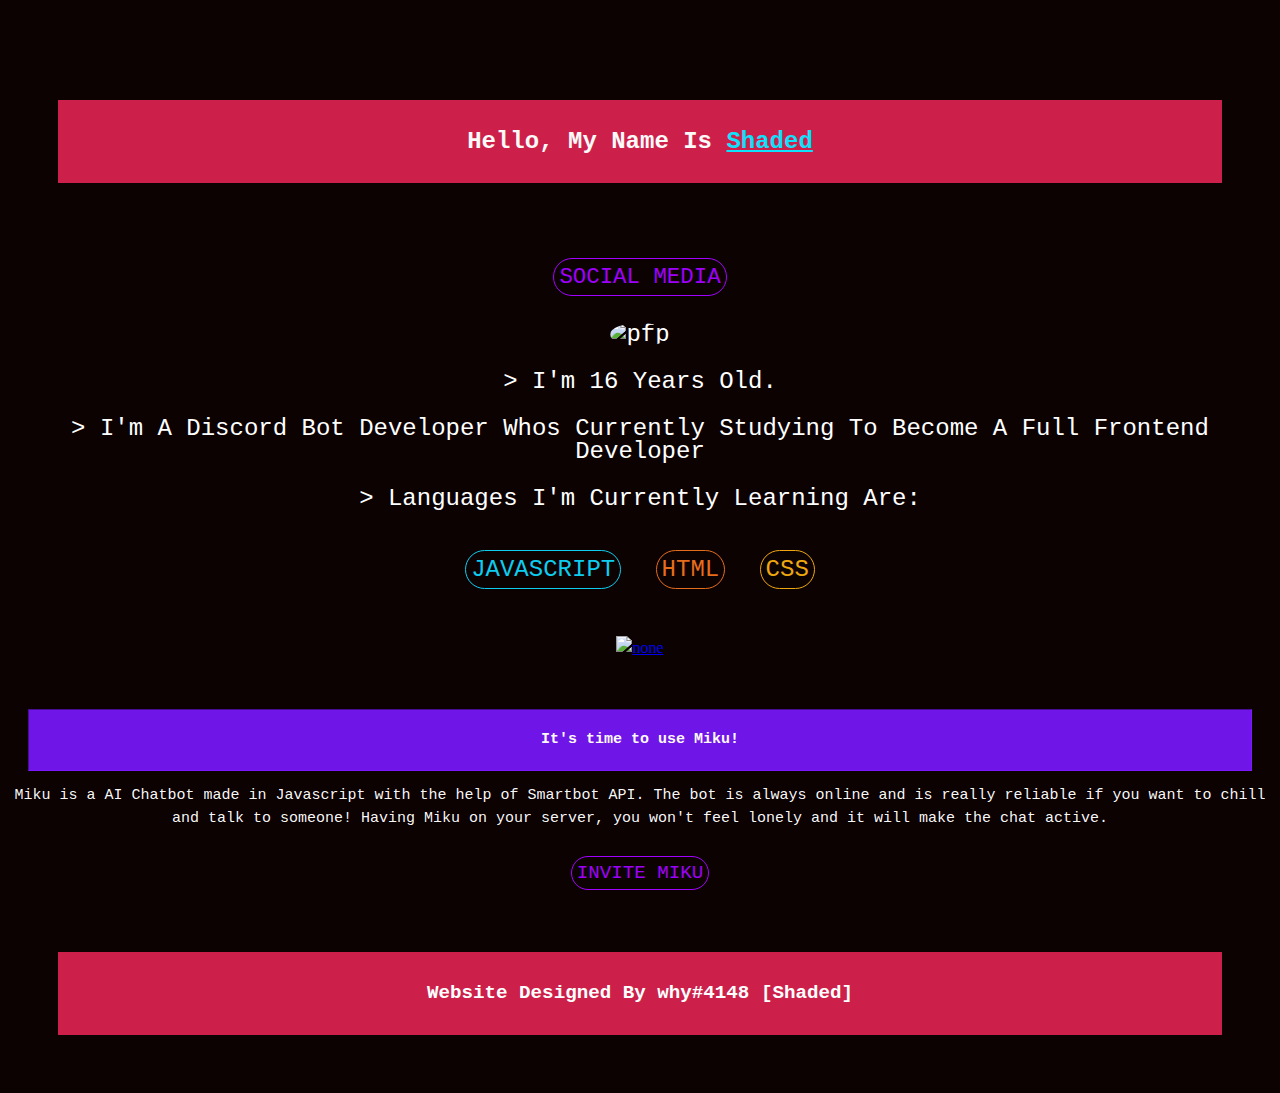
==== index.html @ 4993f3cd "Update index.html" ====
<!DOCTYPE html>
<html>
<head>
<meta charset="utf-8">
<meta http-equiv="X-UA-Compatible" content="IE=edge">
<meta name="author" content="Shaded">
<meta name="description" content="Shaded's personal website.">
<meta name="viewport" content="width=device-width, initial-scale=1">
<link rel="stylesheet" href="src/animations/style.css">
<link rel="icon" href="https://avatars.githubusercontent.com/u/72438879?v=4">
<meta property="og:image" content="https://avatars.githubusercontent.com/u/72438879?v=4">
<meta property="og:image:width" content="1024">
<meta property="og:image:height" content="1024">
<link rel="stylesheet" href="src/animations/animation.css">
<link rel="stylesheet" href="src/animations/fade.css">
<title>Shaded</title>
</head>
<body>
   <h1> Hello, My Name Is <span class="note"> Shaded </span></h1>
   <span class="container3" id="clickable2" onclick="location.href='https://bio.link/shaded';">Social Media</span>
   <div class="container">
      <img id="pfp" src="https://avatars.githubusercontent.com/u/72438879?v=4" alt="pfp" width="120px">
   <p> > I'm 16 Years Old. </p>
   <p> > I'm A Discord Bot Developer Whos Currently Studying To Become A Full Frontend Developer </p>
   <p> > Languages I'm Currently Learning Are: </p>
      <span class= "button" onclick="location.href='https://devdocs.io/javascript';">JAVASCRIPT</span>
      <span class= "button2"onclick="location.href='https://developer.mozilla.org/en-US/docs/Web/HTML';">HTML</span>
      <span class= "button3"onclick="location.href='https://devdocs.io/css/';">CSS</span>
   </div>
   <div class="heading">
   </style>
   <a href="https://top.gg/bot/763749665874772008">
     <img id="none" src="https://top.gg/api/widget/763749665874772008.svg" alt="none" width="250px"/>
   </a>
      <h1 class="title">It's time to use Miku!</h1>
      <p class="subtitle"> Miku is a AI Chatbot made in Javascript with the help of  Smartbot API. The bot is always online and is really reliable if you want to chill and talk to someone! Having Miku on your server, you won't feel lonely and it will make the chat active.  
      </p>
      <span class="container2" id="clickable" onclick="location.href='https://discord.com/oauth2/authorize?client_id=763749665874772008&permissions=414464445440&scope=bot%20applications.commands';">Invite Miku</span>
  </div>
</div class="footer">
<h1 class="footer">Website Designed By why#4148 [Shaded]</h1>
</div>
</body>
</html>
---- src/animations/style.css ----
body {
background: #0c0202;
float: inline-start;
position: inherit;
text-align: center;
color: white;
text-decoration: none;
-webkit-font-smoothing: antialiased;
-moz-osx-font-smoothing: grayscale;
text-rendering: optimizeLegibility;
line-height: 23px;
margin-top: 50px;
}
body::-webkit-scrollbar {
  display: none;
}
#pfp {
    border-radius: 100%;
}
#none {
    margin: 30px;
}
i {
    font-size: 100px;
}
h1 {
text-align: center;
text-shadow: transparent;
color: rgb(252, 249, 249);
font-family: courier;
font-size: 150%;
position: relative;
border-left: 0px solid rgb(255, 255, 255);
padding: 30px;
margin: 50px;
background-color: rgb(204, 32, 75);
}
.container {
font-family: 'Courier New', Courier, monospace;
font-size: 150%;
top: 50%;
left: 50%;
}
.container2 {
 font-family: 'Courier New', Courier, monospace;
 font-size: 120%;
 top: 50%;
}
.container3 {
    font-family: 'Courier New', Courier, monospace;
    font-size: 140%;
    top: 50%;
   }
.heading h1{
text-align: center;
font-size: 15px !important;
border: 1px inset #7015e7;
padding: 10px;
margin: 20px;
background-color: #7015e7!important;
}
.title {
line-height: 40px !important;
margin-bottom: -2px !important;
font-size: 16px !important
}
.subtitle {
color: rgba(255, 255, 255, 0.994) !important;
font-size: 15px !important;
font-family: 'Courier New', Courier, monospace;
}
.button {
color: rgb(14, 205, 238);
border-radius: 30px;
line-height: 3;
border: 1px solid rgb(14, 205, 238);
padding: 5px;
margin: 10px;
position: relative;
text-align: center;
width: 20px;
text-transform: uppercase;
cursor: pointer;
transition: 1.5s;
}
.note {
color: rgb(15, 224, 252);
text-decoration: underline;

}
.button2 {
color: rgb(230, 109, 28);
border-radius: 30px;
line-height: 3;
border: 1px solid rgb(230, 109, 28);
padding: 5px;
margin: 10px;
position: relative;
text-align: center;
width: 20px;
padding: 5px;
margin: 10px;
text-transform: uppercase;
cursor: pointer;
transition: 1.5s;
}
.button3 {
color: rgb(238, 167, 14);
border-radius: 30px;
line-height: 3;
border: 1px solid rgb(238, 167, 14);
padding: 5px;
margin: 10px;
position: relative;
text-align: center;
width: 20px;
padding: 5px;
margin: 10px;
text-transform: uppercase;
cursor: pointer;
transition: 1.5s;
}

#clickable {
color: rgb(158, 0, 250);
border-radius: 30px;
line-height: 3;
border: 1px solid rgb(162, 0, 255);
padding: 5px;
margin: 10px;
position: relative;
text-align: center;
width: 20px;
padding: 5px;
margin: 10px;
text-transform: uppercase;
cursor: pointer;
transition: 1.5s;
}

#clickable2 {
    color: rgb(158, 0, 250);
    border-radius: 30px;
    line-height: 4;
    border: 1px solid rgb(162, 0, 255);
    padding: 5px;
    margin: 10px;
    position: relative;
    text-align: center;
    width: 20px;
    padding: 5px;
    margin: 10px;
    text-transform: uppercase;
    cursor: pointer;
    transition: 1.5s;
    }
.button:hover {
box-shadow: 0 5px 30px 0 #00e1ff inset,  0 5px 30px 0 #00e1ff inset, 
            0 5px 30px 0 #00e1ff inset,  0 5px 30px 0 #00e1ff inset; 
}
.button2:hover {
box-shadow: 0 5px 30px 0 #fc9b5a inset,  0 5px 30px 0 #fc9b5a inset, 
            0 5px 30px 0 #fc9b5a inset,  0 5px 30px 0 #fc9b5a inset; 
}
.button3:hover {
box-shadow: 0 5px 30px 0 #f7ee73 inset,  0 5px 30px 0 #f7ee73 inset, 
            0 5px 30px 0 #f7ee73 inset,  0 5px 30px 0 #f7ee73 inset; 

}
#clickable:hover {
box-shadow: 0 5px 30px 0 rgb(162, 0, 255) inset,  0 5px 30px 0 rgb(162, 0, 255) inset, 
            0 5px 30px 0 rgb(162, 0, 255) inset, 0 5px 30px 0 rgb(162, 0, 255) inset; 
}
.footer {
color: white;
font-family: 'Courier New', Courier, monospace;
font-size: 120%;
position: relative;
}
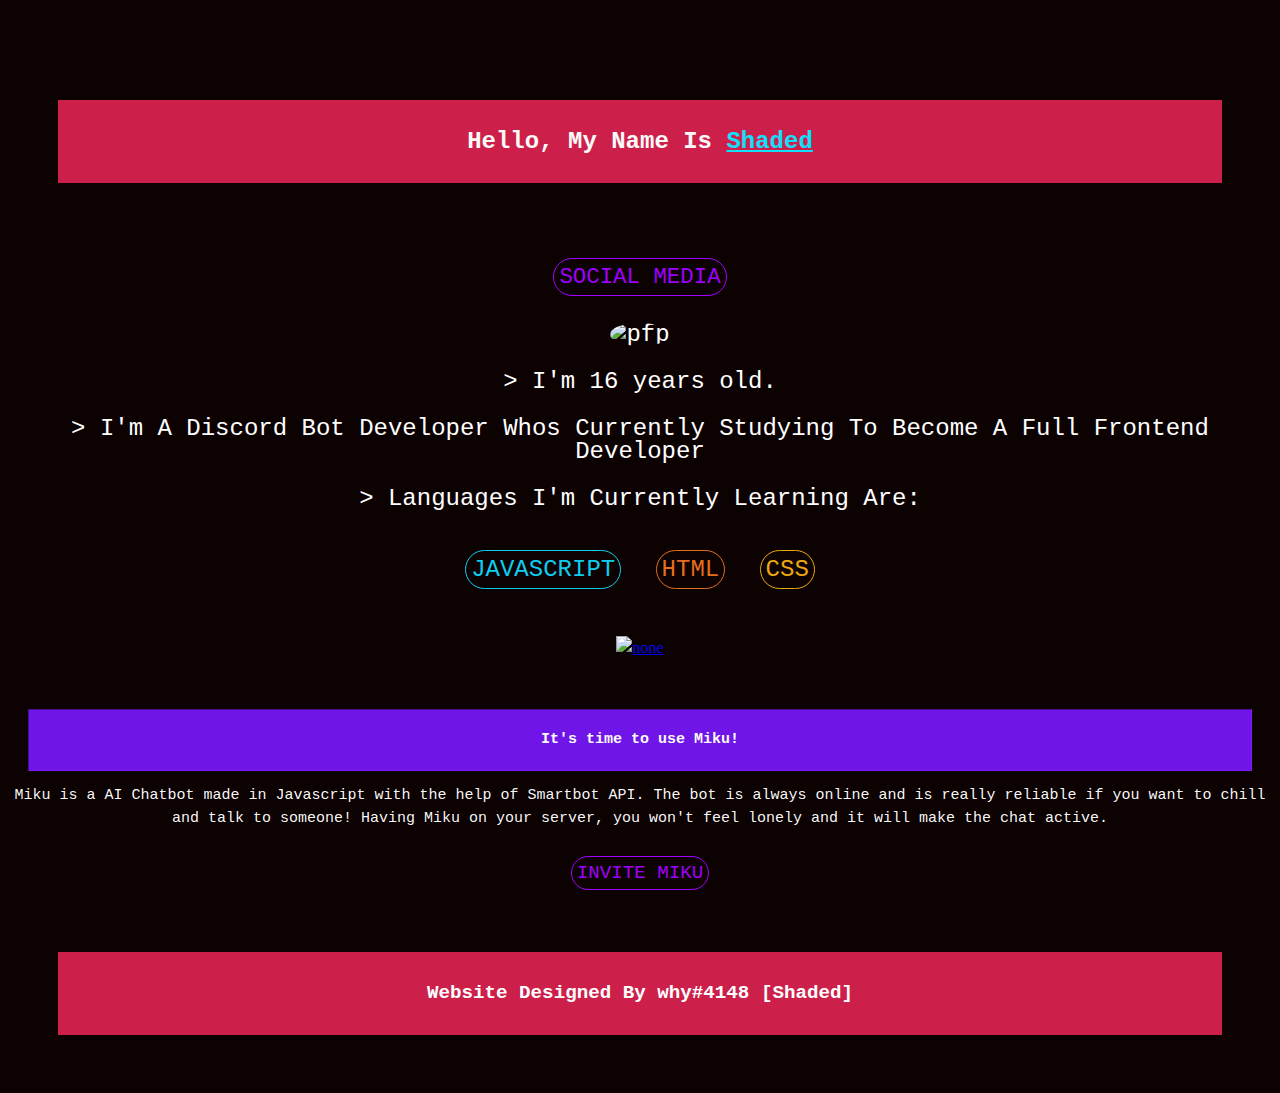
==== commit 07897478: "Update index.html" ====
--- a/index.html
+++ b/index.html
@@ -4,14 +4,14 @@
 <head>
 <meta charset="utf-8">
 <meta http-equiv="X-UA-Compatible" content="IE=edge">
-<meta name="author" content="Shaded">
-<meta name="description" content="Shaded's personal website.">
 <meta name="viewport" content="width=device-width, initial-scale=1">
 <link rel="stylesheet" href="src/animations/style.css">
 <link rel="icon" href="https://avatars.githubusercontent.com/u/72438879?v=4">
 <meta property="og:image" content="https://avatars.githubusercontent.com/u/72438879?v=4">
-<meta property="og:image:width" content="1024">
-<meta property="og:image:height" content="1024">
+<meta property="og:image:width" content="436">
+<meta property="og:image:height" content="228">
+<meta property="og:title" content="Shaded's Blog">
+<meta property="og:description" content="This website gives you some information about me and my projects.">
 <link rel="stylesheet" href="src/animations/animation.css">
 <link rel="stylesheet" href="src/animations/fade.css">
 <title>Shaded</title>
@@ -21,7 +21,7 @@
    <span class="container3" id="clickable2" onclick="location.href='https://bio.link/shaded';">Social Media</span>
    <div class="container">
       <img id="pfp" src="https://avatars.githubusercontent.com/u/72438879?v=4" alt="pfp" width="120px">
-   <p> > I'm 16 Years Old. </p>
+   <p> > I'm 16 years old. </p>
    <p> > I'm A Discord Bot Developer Whos Currently Studying To Become A Full Frontend Developer </p>
    <p> > Languages I'm Currently Learning Are: </p>
       <span class= "button" onclick="location.href='https://devdocs.io/javascript';">JAVASCRIPT</span>
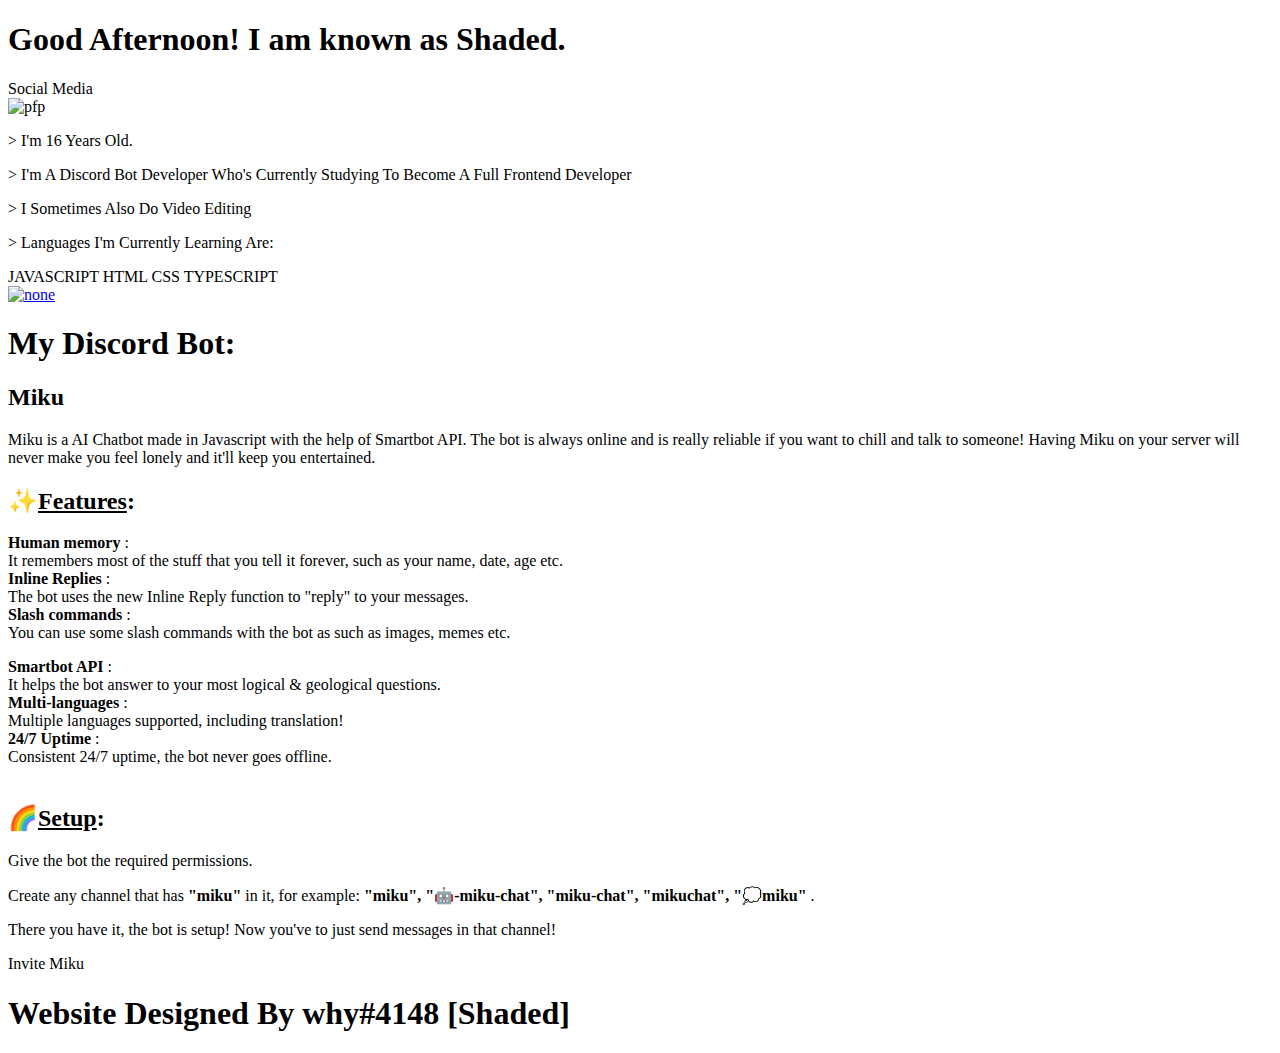
==== commit 91e645c4: "Update index.html" ====
--- a/index.html
+++ b/index.html
@@ -1,43 +1,89 @@
-
 <!DOCTYPE html>
 <html>
 <head>
 <meta charset="utf-8">
 <meta http-equiv="X-UA-Compatible" content="IE=edge">
+<meta name="author" content="Shaded">
+<meta name="description" content="Shaded's personal website.">
 <meta name="viewport" content="width=device-width, initial-scale=1">
-<link rel="stylesheet" href="src/animations/style.css">
+<meta name="viewport" content="width=device-width, user-scalable=no" />
+<link rel="stylesheet" href="C:\Users\parth\Downloads\src\animations\style.css">
 <link rel="icon" href="https://avatars.githubusercontent.com/u/72438879?v=4">
 <meta property="og:image" content="https://avatars.githubusercontent.com/u/72438879?v=4">
-<meta property="og:image:width" content="436">
-<meta property="og:image:height" content="228">
+<meta property="og:image:width" content="500">
+<meta property="og:image:height" content="250">
 <meta property="og:title" content="Shaded's Blog">
 <meta property="og:description" content="This website gives you some information about me and my projects.">
-<link rel="stylesheet" href="src/animations/animation.css">
-<link rel="stylesheet" href="src/animations/fade.css">
+<link rel="stylesheet" href="C:\Users\parth\Downloads\src\animations\animation.css">
+<link rel="stylesheet" href="C:\Users\parth\Downloads\src\animations\fade.css">
 <title>Shaded</title>
 </head>
 <body>
-   <h1> Hello, My Name Is <span class="note"> Shaded </span></h1>
+   <h1>   <label id="lblGreetings"></label>
+      <script>
+         var myDate = new Date();
+         var hrs = myDate.getHours();
+      
+         var greet;
+      
+         if (hrs < 12)
+             greet = 'Good Morning';
+         else if (hrs >= 12 && hrs <= 17)
+             greet = 'Good Afternoon';
+         else if (hrs >= 17 && hrs <= 24)
+             greet = 'Good Evening';
+      
+         document.getElementById('lblGreetings').innerHTML =
+             '<b>' + greet + '</b>! I am known as';
+      </script> <span class="note">Shaded</span>.</h1>
    <span class="container3" id="clickable2" onclick="location.href='https://bio.link/shaded';">Social Media</span>
+   
    <div class="container">
-      <img id="pfp" src="https://avatars.githubusercontent.com/u/72438879?v=4" alt="pfp" width="120px">
-   <p> > I'm 16 years old. </p>
-   <p> > I'm A Discord Bot Developer Whos Currently Studying To Become A Full Frontend Developer </p>
+   <img id="pfp" src="https://avatars.githubusercontent.com/u/72438879?v=4" alt="pfp" width="120px">
+   <p> > I'm 16 Years Old. </p>
+   <p> > I'm A Discord Bot Developer Who's Currently Studying To Become A Full Frontend Developer </p>
+   <p> > I Sometimes Also Do Video Editing </p>
    <p> > Languages I'm Currently Learning Are: </p>
-      <span class= "button" onclick="location.href='https://devdocs.io/javascript';">JAVASCRIPT</span>
-      <span class= "button2"onclick="location.href='https://developer.mozilla.org/en-US/docs/Web/HTML';">HTML</span>
-      <span class= "button3"onclick="location.href='https://devdocs.io/css/';">CSS</span>
+   <span class= "button" onclick="location.href='https://devdocs.io/javascript';">JAVASCRIPT</span>
+   <span class= "button2"onclick="location.href='https://developer.mozilla.org/en-US/docs/Web/HTML';">HTML</span>
+   <span class= "button3"onclick="location.href='https://devdocs.io/css/';">CSS</span>
+   <span class="button4" onclick="location.href='https://devdocs.io/typescript/';">TYPESCRIPT</span>
    </div>
-   <div class="heading">
-   </style>
+ 
    <a href="https://top.gg/bot/763749665874772008">
-     <img id="none" src="https://top.gg/api/widget/763749665874772008.svg" alt="none" width="250px"/>
+   <img id="none" src="https://top.gg/api/widget/763749665874772008.svg" alt="none" width="250px"/>
    </a>
-      <h1 class="title">It's time to use Miku!</h1>
-      <p class="subtitle"> Miku is a AI Chatbot made in Javascript with the help of  Smartbot API. The bot is always online and is really reliable if you want to chill and talk to someone! Having Miku on your server, you won't feel lonely and it will make the chat active.  
-      </p>
-      <span class="container2" id="clickable" onclick="location.href='https://discord.com/oauth2/authorize?client_id=763749665874772008&permissions=414464445440&scope=bot%20applications.commands';">Invite Miku</span>
-  </div>
+
+   <h1 class="title">My Discord Bot:</h1>
+   <div class="container">
+   <h2 class="title"> Miku </h2>
+   <p class="subtitle"> Miku is a AI Chatbot made in Javascript with the help of  Smartbot API. The bot is always online and is really reliable if you want to chill and talk to someone! Having Miku on your server will never make you feel lonely and it'll keep you entertained.
+   </p></div>
+
+<main>
+<h2>✨<u>Features</u>:</h2>
+<article>
+ <p><div class="subtitle"><li> <strong> Human memory </strong> : <br> It remembers most of the stuff that you tell it forever, such as your name, date, age etc. <br>
+ <li> <strong> Inline Replies</strong> : <br> The bot uses the new Inline Reply function to "reply" to your messages. <br>
+ <li> <strong> Slash commands </strong> : <br> You can use some slash commands with the bot as such as images, memes etc. <br> </p> </article></div> </article>
+ <article><p><div class="subtitle2"> <li> <strong> Smartbot API </strong> : <br>It helps the bot answer to your most logical & geological questions. <br>
+ <li> <strong> Multi-languages </strong> : <br> Multiple languages supported, including translation! <br>
+ <li> <strong> 24/7 Uptime </strong> : <br> Consistent 24/7 uptime, the bot never goes offline. </ul> </li> <br> </div> </p> </article>
+
+</main>
+
+<main>
+<h2>🌈<u>Setup</u>:</h2>
+<article>
+<p class="subtitle"> <li>Give the bot the required permissions.
+<p> <li>Create any channel that has <strong> "miku" </strong> in it, for example: <strong> "miku", "🤖-miku-chat", "miku-chat", "mikuchat", "💭miku" </strong>.
+<p> <li>There you have it, the bot is setup! Now you've to just send messages in that channel!</p>
+</main>
+
+<span class="container2" id="clickable" onclick="location.href='https://discord.com/oauth2/authorize?client_id=763749665874772008&permissions=414464445440&scope=bot%20applications.commands';">Invite Miku</span>
+</align></div>
+
+
 </div class="footer">
 <h1 class="footer">Website Designed By why#4148 [Shaded]</h1>
 </div>
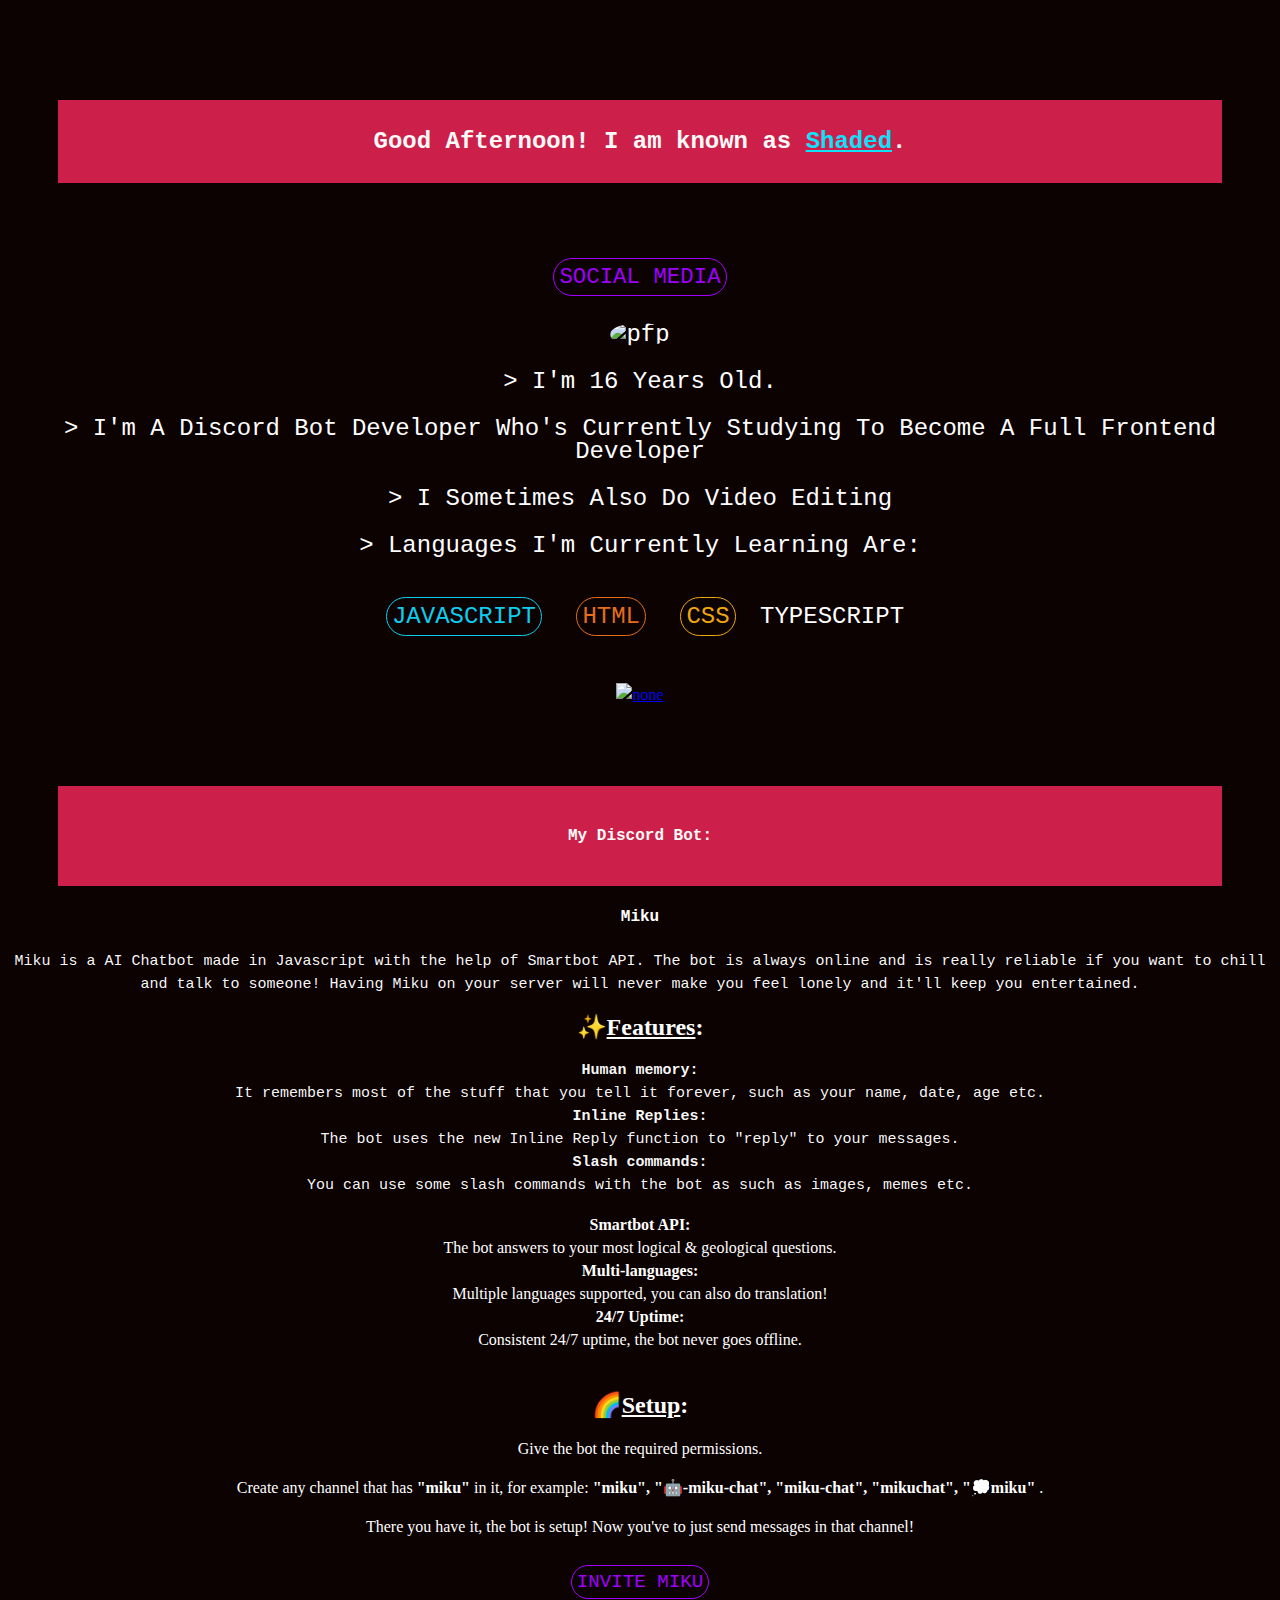
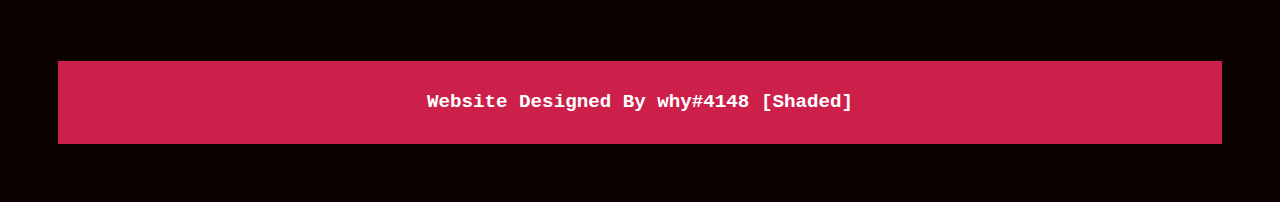
==== commit 6e1e8f73: "Update index.html" ====
--- a/index.html
+++ b/index.html
@@ -7,15 +7,15 @@
 <meta name="description" content="Shaded's personal website.">
 <meta name="viewport" content="width=device-width, initial-scale=1">
 <meta name="viewport" content="width=device-width, user-scalable=no" />
-<link rel="stylesheet" href="C:\Users\parth\Downloads\src\animations\style.css">
+<link rel="stylesheet" href="src/animations/style.css">
 <link rel="icon" href="https://avatars.githubusercontent.com/u/72438879?v=4">
 <meta property="og:image" content="https://avatars.githubusercontent.com/u/72438879?v=4">
 <meta property="og:image:width" content="500">
 <meta property="og:image:height" content="250">
 <meta property="og:title" content="Shaded's Blog">
 <meta property="og:description" content="This website gives you some information about me and my projects.">
-<link rel="stylesheet" href="C:\Users\parth\Downloads\src\animations\animation.css">
-<link rel="stylesheet" href="C:\Users\parth\Downloads\src\animations\fade.css">
+<link rel="stylesheet" href="src/animations/animation.css">
+<link rel="stylesheet" href="src/animations/fade.css">
 <title>Shaded</title>
 </head>
 <body>
@@ -63,13 +63,12 @@
 <main>
 <h2>✨<u>Features</u>:</h2>
 <article>
- <p><div class="subtitle"><li> <strong> Human memory </strong> : <br> It remembers most of the stuff that you tell it forever, such as your name, date, age etc. <br>
- <li> <strong> Inline Replies</strong> : <br> The bot uses the new Inline Reply function to "reply" to your messages. <br>
- <li> <strong> Slash commands </strong> : <br> You can use some slash commands with the bot as such as images, memes etc. <br> </p> </article></div> </article>
- <article><p><div class="subtitle2"> <li> <strong> Smartbot API </strong> : <br>It helps the bot answer to your most logical & geological questions. <br>
- <li> <strong> Multi-languages </strong> : <br> Multiple languages supported, including translation! <br>
- <li> <strong> 24/7 Uptime </strong> : <br> Consistent 24/7 uptime, the bot never goes offline. </ul> </li> <br> </div> </p> </article>
-
+ <p><div class="subtitle"><li> <strong> Human memory: </strong><br> It remembers most of the stuff that you tell it forever, such as your name, date, age etc. <br>
+ <li> <strong> Inline Replies:</strong><br> The bot uses the new Inline Reply function to "reply" to your messages. <br>
+ <li> <strong> Slash commands:</strong><br> You can use some slash commands with the bot as such as images, memes etc. <br> </p> </article></div> </article>
+ <article><p><div class="subtitle2"><li><strong> Smartbot API:</strong><br>The bot answers to your most logical & geological questions. <br>
+ <li> <strong> Multi-languages:</strong><br> Multiple languages supported, you can also do translation! <br>
+ <li> <strong> 24/7 Uptime:</strong><br> Consistent 24/7 uptime, the bot never goes offline. </ul> </li> <br> </div> </p> </article>
 </main>
 
 <main>
--- a/src/animations/style.css
+++ b/src/animations/style.css
@@ -0,0 +1,181 @@
+body {
+background: #0c0202;
+float: inline-start;
+position: inherit;
+text-align: center;
+color: white;
+text-decoration: none;
+-webkit-font-smoothing: antialiased;
+-moz-osx-font-smoothing: grayscale;
+text-rendering: optimizeLegibility;
+line-height: 23px;
+margin-top: 50px;
+}
+body::-webkit-scrollbar {
+  display: none;
+}
+#pfp {
+    border-radius: 100%;
+}
+#none {
+    margin: 30px;
+}
+i {
+    font-size: 100px;
+}
+h1 {
+text-align: center;
+text-shadow: transparent;
+color: rgb(252, 249, 249);
+font-family: courier;
+font-size: 150%;
+position: relative;
+border-left: 0px solid rgb(255, 255, 255);
+padding: 30px;
+margin: 50px;
+background-color: rgb(204, 32, 75);
+}
+.container {
+font-family: 'Courier New', Courier, monospace;
+font-size: 150%;
+top: 50%;
+left: 50%;
+}
+.container2 {
+ font-family: 'Courier New', Courier, monospace;
+ font-size: 120%;
+ top: 50%;
+}
+.container3 {
+    font-family: 'Courier New', Courier, monospace;
+    font-size: 140%;
+    top: 50%;
+   }
+.heading h1{
+text-align: center;
+font-size: 15px !important;
+border: 1px inset #7015e7;
+padding: 10px;
+margin: 20px;
+background-color: #7015e7!important;
+}
+.title {
+line-height: 40px !important;
+margin-bottom: -2px !important;
+font-size: 16px !important
+}
+.subtitle {
+color: rgba(255, 255, 255, 0.994) !important;
+font-size: 15px !important;
+font-family: 'Courier New', Courier, monospace;
+}
+.button {
+color: rgb(14, 205, 238);
+border-radius: 30px;
+line-height: 3;
+border: 1px solid rgb(14, 205, 238);
+padding: 5px;
+margin: 10px;
+position: relative;
+text-align: center;
+width: 20px;
+text-transform: uppercase;
+cursor: pointer;
+transition: 1.5s;
+}
+.note {
+color: rgb(15, 224, 252);
+text-decoration: underline;
+
+}
+.button2 {
+color: rgb(230, 109, 28);
+border-radius: 30px;
+line-height: 3;
+border: 1px solid rgb(230, 109, 28);
+padding: 5px;
+margin: 10px;
+position: relative;
+text-align: center;
+width: 20px;
+padding: 5px;
+margin: 10px;
+text-transform: uppercase;
+cursor: pointer;
+transition: 1.5s;
+}
+.button3 {
+color: rgb(238, 167, 14);
+border-radius: 30px;
+line-height: 3;
+border: 1px solid rgb(238, 167, 14);
+padding: 5px;
+margin: 10px;
+position: relative;
+text-align: center;
+width: 20px;
+padding: 5px;
+margin: 10px;
+text-transform: uppercase;
+cursor: pointer;
+transition: 1.5s;
+}
+
+#clickable {
+color: rgb(158, 0, 250);
+border-radius: 30px;
+line-height: 3;
+border: 1px solid rgb(162, 0, 255);
+padding: 5px;
+margin: 10px;
+position: relative;
+text-align: center;
+width: 20px;
+padding: 5px;
+margin: 10px;
+text-transform: uppercase;
+cursor: pointer;
+transition: 1.5s;
+}
+
+#clickable2 {
+    color: rgb(158, 0, 250);
+    border-radius: 30px;
+    line-height: 4;
+    border: 1px solid rgb(162, 0, 255);
+    padding: 5px;
+    margin: 10px;
+    position: relative;
+    text-align: center;
+    width: 20px;
+    padding: 5px;
+    margin: 10px;
+    text-transform: uppercase;
+    cursor: pointer;
+    transition: 1.5s;
+    }
+.button:hover {
+box-shadow: 0 5px 30px 0 #00e1ff inset,  0 5px 30px 0 #00e1ff inset, 
+            0 5px 30px 0 #00e1ff inset,  0 5px 30px 0 #00e1ff inset; 
+}
+.button2:hover {
+box-shadow: 0 5px 30px 0 #fc9b5a inset,  0 5px 30px 0 #fc9b5a inset, 
+            0 5px 30px 0 #fc9b5a inset,  0 5px 30px 0 #fc9b5a inset; 
+}
+.button3:hover {
+box-shadow: 0 5px 30px 0 #f7ee73 inset,  0 5px 30px 0 #f7ee73 inset, 
+            0 5px 30px 0 #f7ee73 inset,  0 5px 30px 0 #f7ee73 inset; 
+
+}
+#clickable:hover {
+box-shadow: 0 5px 30px 0 rgb(162, 0, 255) inset,  0 5px 30px 0 rgb(162, 0, 255) inset, 
+            0 5px 30px 0 rgb(162, 0, 255) inset, 0 5px 30px 0 rgb(162, 0, 255) inset; 
+}
+.footer {
+color: white;
+font-family: 'Courier New', Courier, monospace;
+font-size: 120%;
+position: relative;
+}
+
+
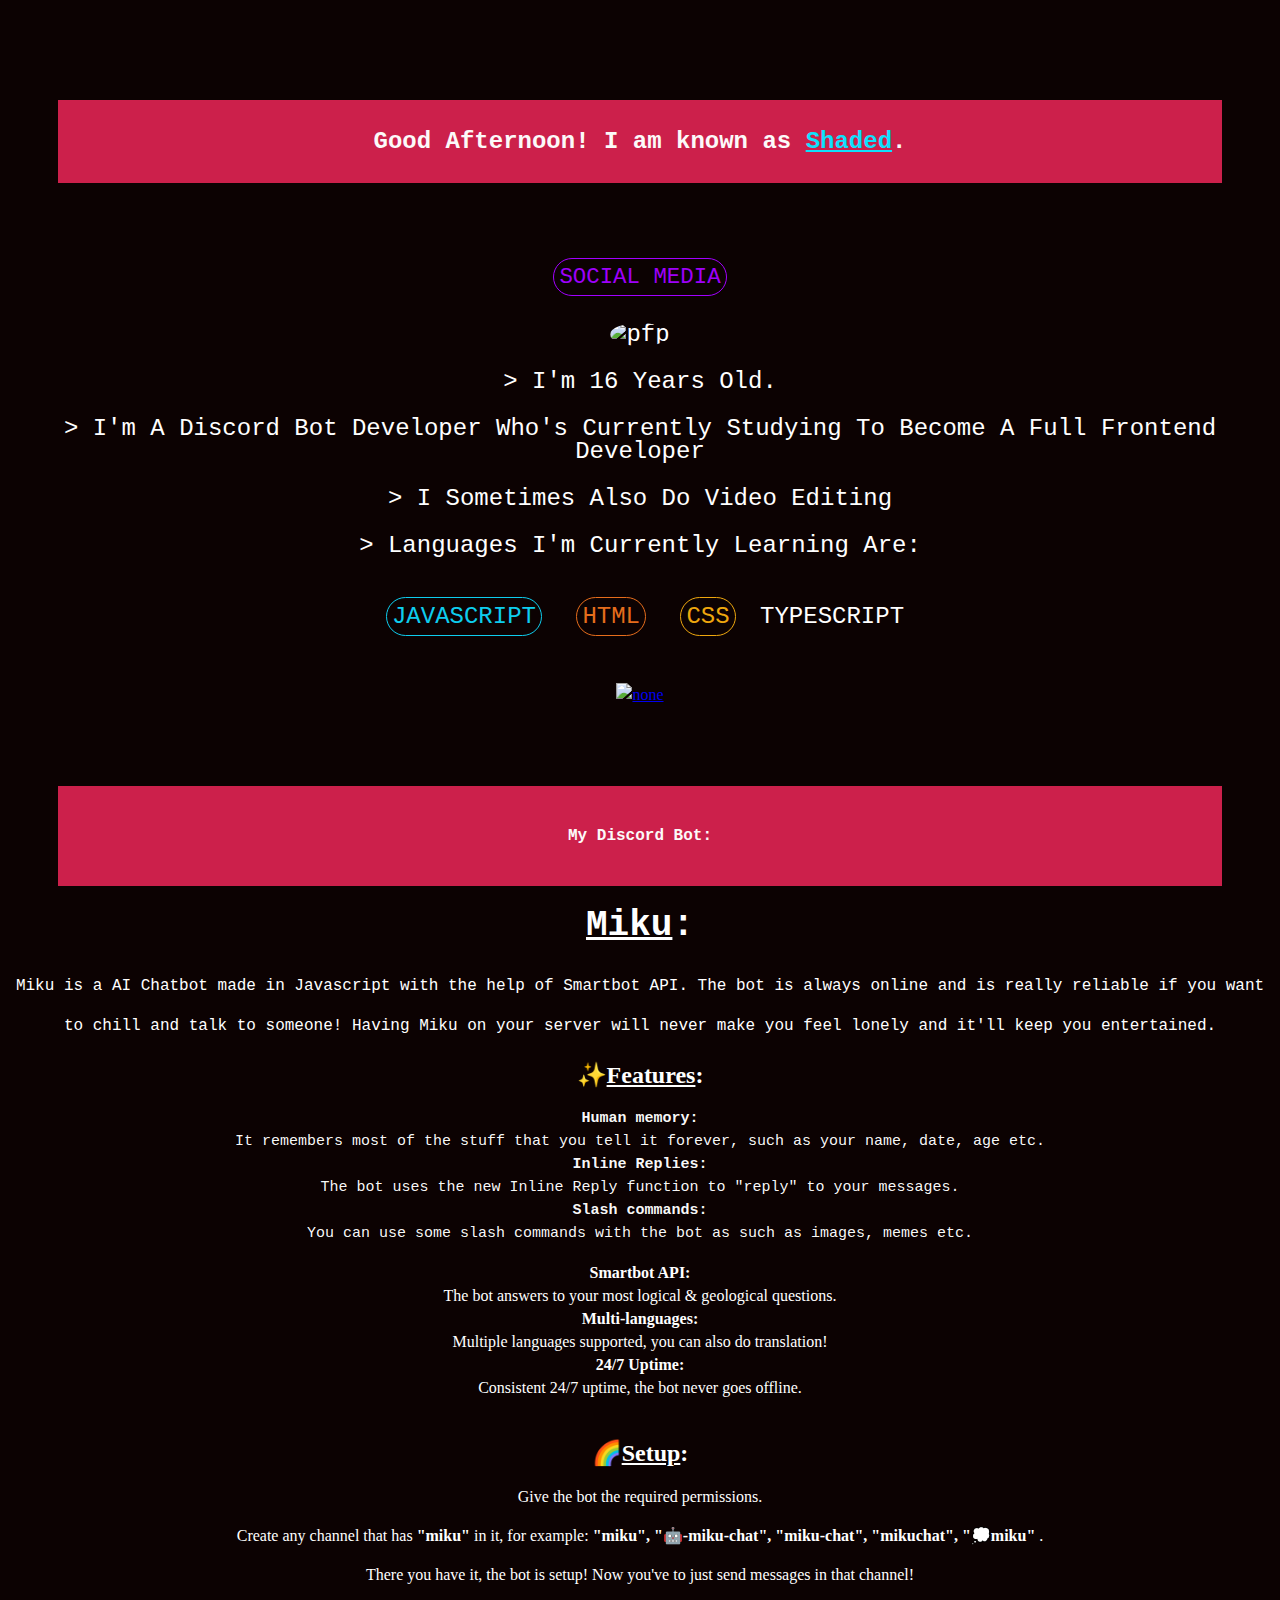
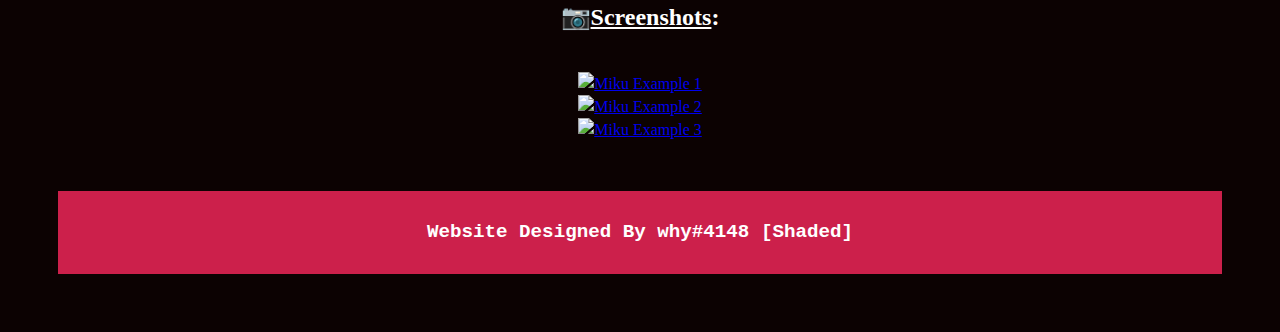
==== commit 6c62a606: "Update index.html" ====
--- a/index.html
+++ b/index.html
@@ -4,15 +4,14 @@
 <meta charset="utf-8">
 <meta http-equiv="X-UA-Compatible" content="IE=edge">
 <meta name="author" content="Shaded">
+<meta name="viewport" content="user-scalable=no" />
 <meta name="description" content="Shaded's personal website.">
-<meta name="viewport" content="width=device-width, initial-scale=1">
-<meta name="viewport" content="width=device-width, user-scalable=no" />
 <link rel="stylesheet" href="src/animations/style.css">
 <link rel="icon" href="https://avatars.githubusercontent.com/u/72438879?v=4">
 <meta property="og:image" content="https://avatars.githubusercontent.com/u/72438879?v=4">
 <meta property="og:image:width" content="500">
 <meta property="og:image:height" content="250">
-<meta property="og:title" content="Shaded's Blog">
+<meta property="og:title" content="Shaded's WebBlog">
 <meta property="og:description" content="This website gives you some information about me and my projects.">
 <link rel="stylesheet" href="src/animations/animation.css">
 <link rel="stylesheet" href="src/animations/fade.css">
@@ -38,6 +37,7 @@
       </script> <span class="note">Shaded</span>.</h1>
    <span class="container3" id="clickable2" onclick="location.href='https://bio.link/shaded';">Social Media</span>
    
+    <!--about me-->
    <div class="container">
    <img id="pfp" src="https://avatars.githubusercontent.com/u/72438879?v=4" alt="pfp" width="120px">
    <p> > I'm 16 Years Old. </p>
@@ -53,15 +53,17 @@
    <a href="https://top.gg/bot/763749665874772008">
    <img id="none" src="https://top.gg/api/widget/763749665874772008.svg" alt="none" width="250px"/>
    </a>
-
+     
+    <!--bot page header-->
    <h1 class="title">My Discord Bot:</h1>
    <div class="container">
-   <h2 class="title"> Miku </h2>
-   <p class="subtitle"> Miku is a AI Chatbot made in Javascript with the help of  Smartbot API. The bot is always online and is really reliable if you want to chill and talk to someone! Having Miku on your server will never make you feel lonely and it'll keep you entertained.
-   </p></div>
-
+  <h2><u>Miku</u>:</h2></a>
+   <p class="title"> Miku is a AI Chatbot made in Javascript with the help of  Smartbot API. The bot is always online and is really reliable if you want to chill and talk to someone! Having Miku on your server will never make you feel lonely and it'll keep you entertained.
+  </div> </p>
+  
+    <!--features text-->
 <main>
-<h2>✨<u>Features</u>:</h2>
+<h2>✨<u>Features</u>:</h2></a>
 <article>
  <p><div class="subtitle"><li> <strong> Human memory: </strong><br> It remembers most of the stuff that you tell it forever, such as your name, date, age etc. <br>
  <li> <strong> Inline Replies:</strong><br> The bot uses the new Inline Reply function to "reply" to your messages. <br>
@@ -71,6 +73,7 @@
  <li> <strong> 24/7 Uptime:</strong><br> Consistent 24/7 uptime, the bot never goes offline. </ul> </li> <br> </div> </p> </article>
 </main>
 
+ <!--setup text-->
 <main>
 <h2>🌈<u>Setup</u>:</h2>
 <article>
@@ -79,12 +82,29 @@
 <p> <li>There you have it, the bot is setup! Now you've to just send messages in that channel!</p>
 </main>
 
-<span class="container2" id="clickable" onclick="location.href='https://discord.com/oauth2/authorize?client_id=763749665874772008&permissions=414464445440&scope=bot%20applications.commands';">Invite Miku</span>
-</align></div>
+<!---images-->
+<h2>📷<u>Screenshots</u>:</h2>  
+<img id="column">
+  <div class="row">
+    <div class="column">
+      <a href="https://imgur.com/UbJ2xJc">
+      <img src="images/unknown.png" alt="Miku Example 1" style="width:100%">
+    </div></a>
+    <div class="column">
+      <a href="https://imgur.com/gallery/PkyM21t">
+      <img src="images/unknown2.png" alt="Miku Example 2" style="width:100%">
+    </div></a>
+    <div class="column">
+      <a href="https://imgur.com/gallery/6Zy44wR">
+      <img src="images/unknown3.png" alt="Miku Example 3" style="width:100%">
+    </div></a>
+  </div>
 
+<!---footer-->
 
 </div class="footer">
 <h1 class="footer">Website Designed By why#4148 [Shaded]</h1>
 </div>
+
 </body>
 </html>
